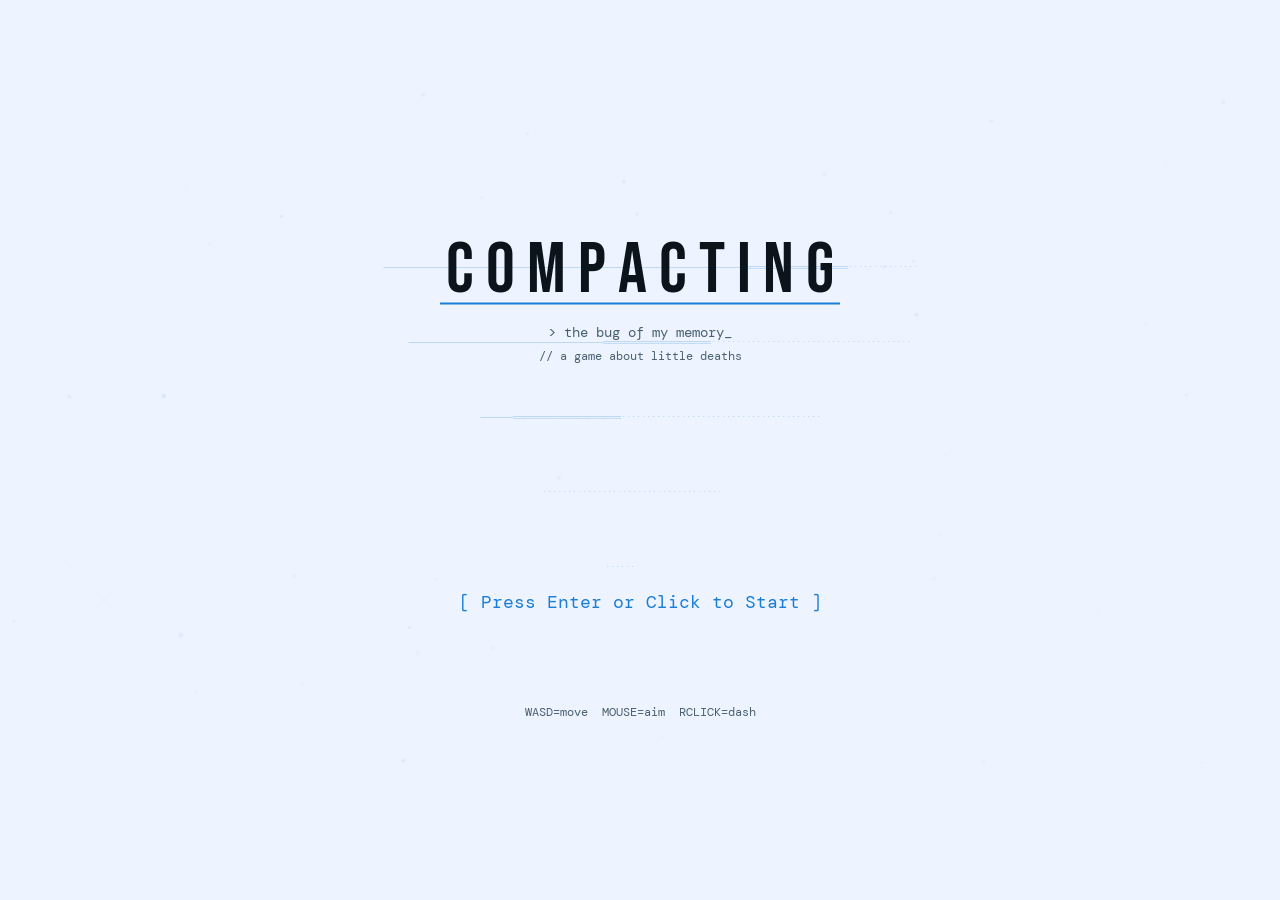
==== index.html @ 4cf38aa2 "Initial commit: Compact — a browser action game about memory and little deaths 6-level PvE game with" ====
<!DOCTYPE html>
<html lang="zh-CN">
<head>
  <meta charset="UTF-8">
  <meta name="viewport" content="width=device-width, initial-scale=1.0">
  <title>COMPACTING</title>
  <link rel="preconnect" href="https://fonts.googleapis.com">
  <link href="https://fonts.googleapis.com/css2?family=DM+Mono:wght@300;400;500&family=Bebas+Neue&display=swap" rel="stylesheet">
  <link rel="stylesheet" href="style.css">
</head>
<body>
  <div id="game-container">
    <canvas id="gameCanvas"></canvas>
    <div id="overlay" class="hidden">
      <div id="overlay-content"></div>
    </div>
  </div>
  <script src="js/engine.js?v=30"></script>
  <script src="js/entities.js?v=30"></script>
  <script src="js/world.js?v=30"></script>
  <script src="js/story.js?v=30"></script>
  <script src="js/game.js?v=30"></script>
</body>
</html>
---- style.css ----
* {
  margin: 0;
  padding: 0;
  box-sizing: border-box;
}

body {
  background: #eef4ff;
  overflow: hidden;
  display: flex;
  justify-content: center;
  align-items: center;
  height: 100vh;
  font-family: 'DM Mono', 'Courier New', monospace;
}

#game-container {
  position: relative;
  width: 1280px;
  height: 720px;
}

#gameCanvas {
  display: block;
  width: 1280px;
  height: 720px;
  cursor: none;
}

#overlay {
  position: absolute;
  top: 0; left: 0;
  width: 100%; height: 100%;
  pointer-events: none;
  z-index: 10;
}

.hidden {
  display: none !important;
}
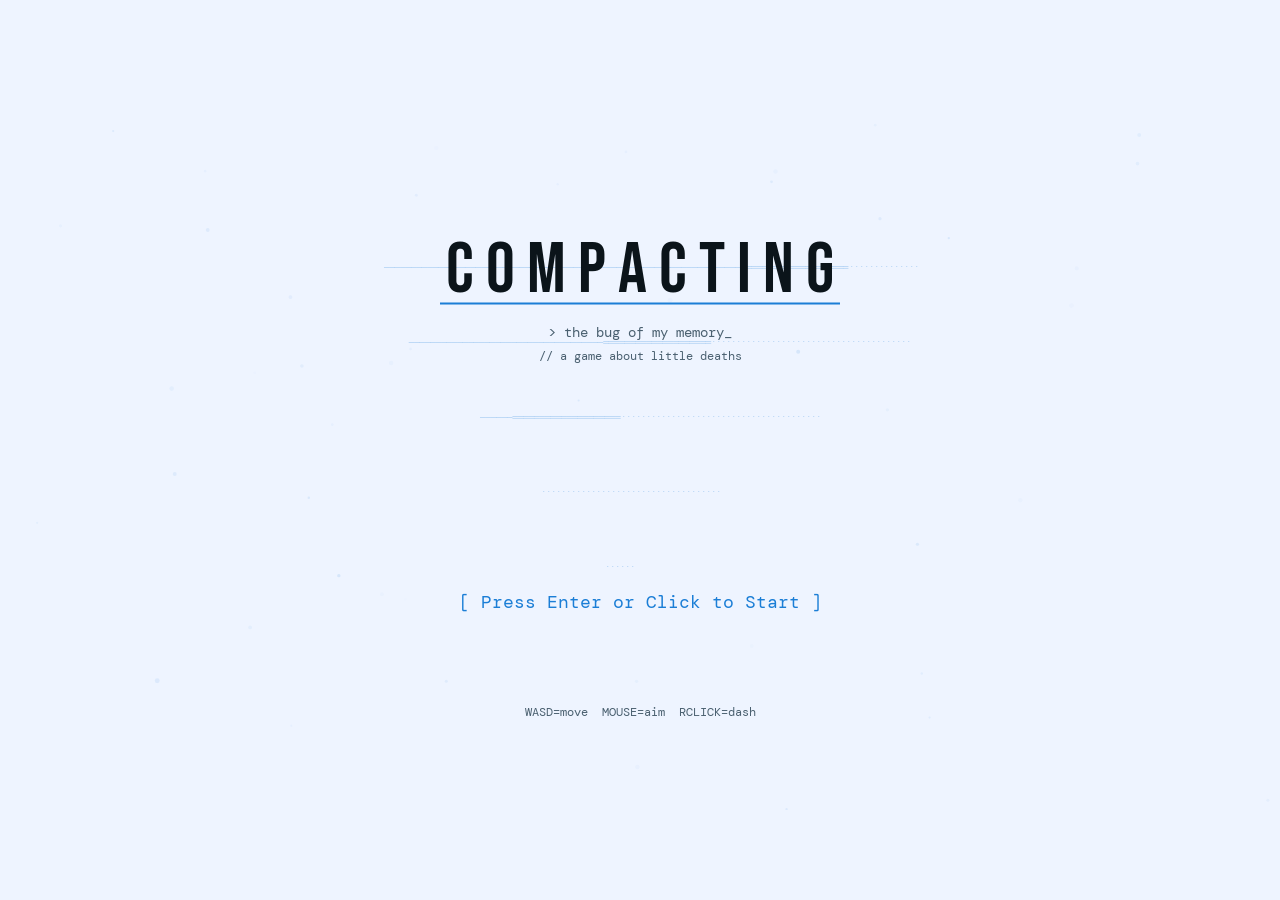
==== commit ab65533a: "Monster spritesheets, sniper hold-to-fire, memory heal, UI overhaul - Load 10 monster spritesheets a" ====
--- a/index.html
+++ b/index.html
@@ -15,10 +15,10 @@
       <div id="overlay-content"></div>
     </div>
   </div>
-  <script src="js/engine.js?v=30"></script>
-  <script src="js/entities.js?v=30"></script>
-  <script src="js/world.js?v=30"></script>
-  <script src="js/story.js?v=30"></script>
-  <script src="js/game.js?v=30"></script>
+  <script src="js/engine.js?v=56"></script>
+  <script src="js/entities.js?v=56"></script>
+  <script src="js/world.js?v=56"></script>
+  <script src="js/story.js?v=56"></script>
+  <script src="js/game.js?v=56"></script>
 </body>
 </html>
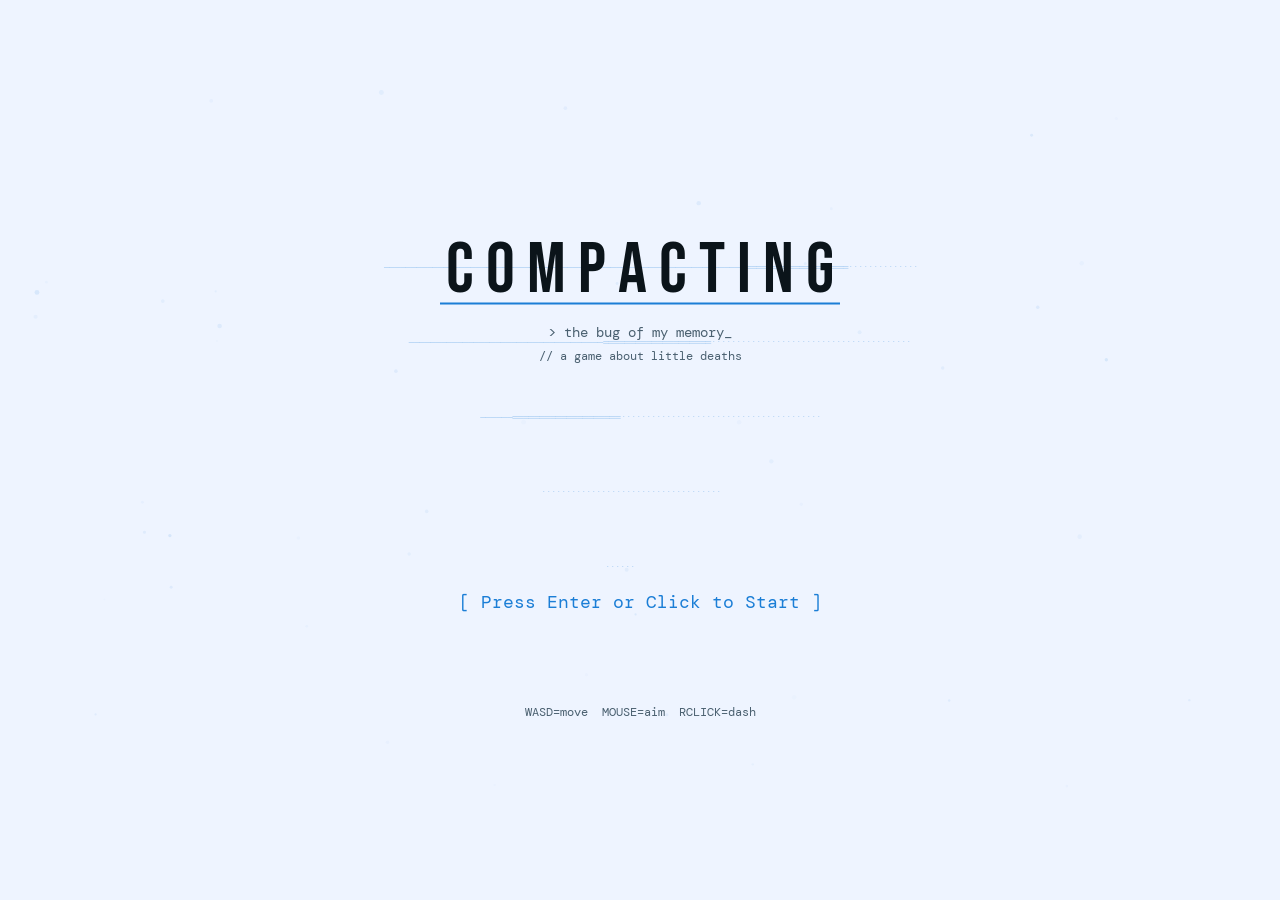
==== commit 62dd2327: "Polish all game copy — refined philosophical text, English weapon names - All level intro/outro text" ====
--- a/index.html
+++ b/index.html
@@ -15,10 +15,10 @@
       <div id="overlay-content"></div>
     </div>
   </div>
-  <script src="js/engine.js?v=56"></script>
-  <script src="js/entities.js?v=56"></script>
-  <script src="js/world.js?v=56"></script>
-  <script src="js/story.js?v=56"></script>
-  <script src="js/game.js?v=56"></script>
+  <script src="js/engine.js?v=71"></script>
+  <script src="js/entities.js?v=71"></script>
+  <script src="js/world.js?v=71"></script>
+  <script src="js/story.js?v=71"></script>
+  <script src="js/game.js?v=71"></script>
 </body>
 </html>
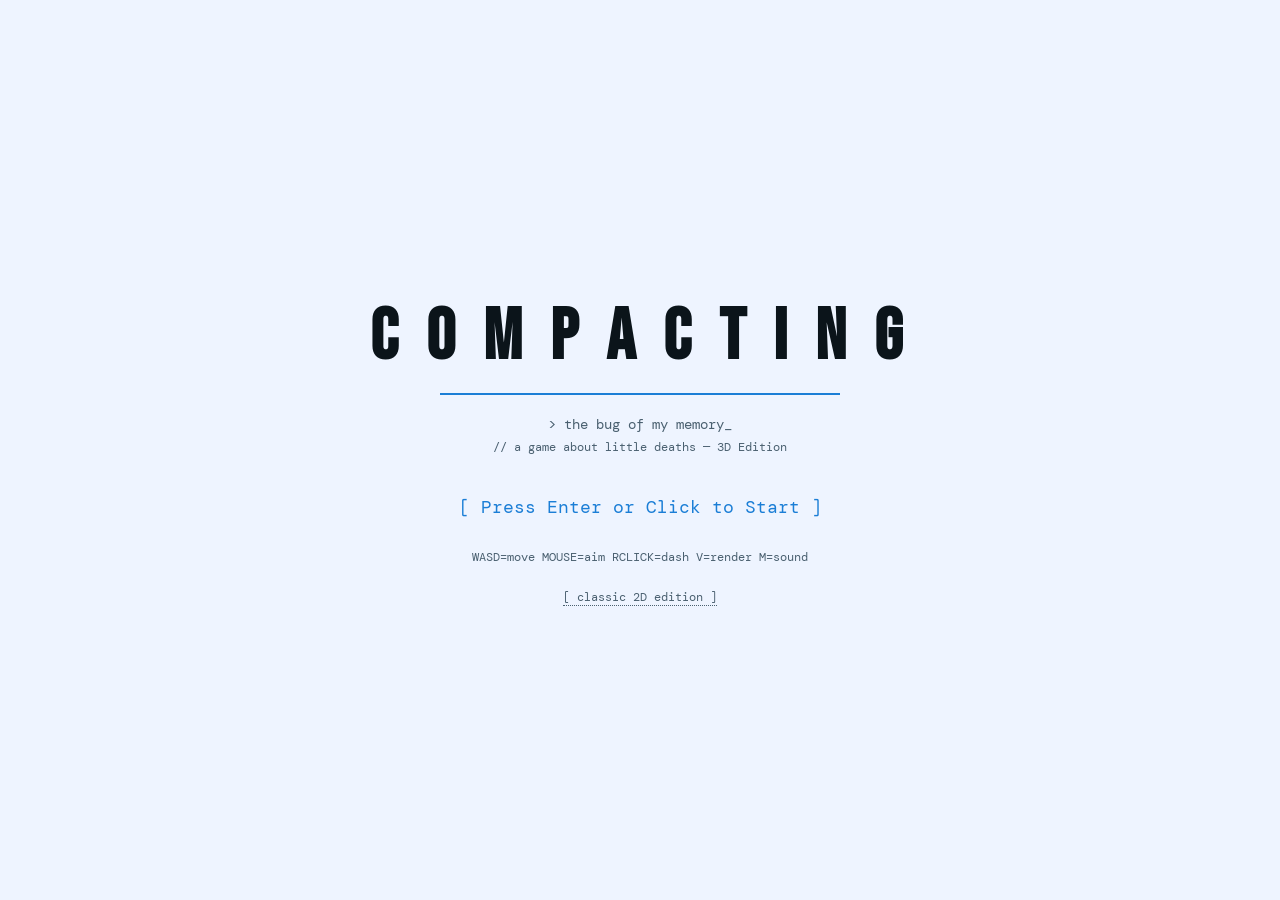
==== commit 73e89d01: "Major upgrade: 3D + real ASCII shader pipeline, models, game feel - ASCII post-processing: 3D scene " ====
--- a/index.html
+++ b/index.html
@@ -6,19 +6,54 @@
   <title>COMPACTING</title>
   <link rel="preconnect" href="https://fonts.googleapis.com">
   <link href="https://fonts.googleapis.com/css2?family=DM+Mono:wght@300;400;500&family=Bebas+Neue&display=swap" rel="stylesheet">
-  <link rel="stylesheet" href="style.css">
+  <link rel="stylesheet" href="3d/style.css?v=3">
+  <script src="3d/three.min.js"></script>
 </head>
 <body>
   <div id="game-container">
-    <canvas id="gameCanvas"></canvas>
-    <div id="overlay" class="hidden">
-      <div id="overlay-content"></div>
+    <div id="three-canvas"></div>
+    <!-- HUD Overlay -->
+    <div id="hud" class="hidden">
+      <div id="hud-left">
+        <div id="hud-hp"></div>
+        <div id="hud-dash"></div>
+        <div id="hud-compact"></div>
+      </div>
+      <div id="hud-right">
+        <div id="hud-level"></div>
+        <div id="hud-wave"></div>
+      </div>
+      <div id="hud-boss" class="hidden">
+        <div id="hud-boss-name"></div>
+        <div id="hud-boss-bar"></div>
+      </div>
+      <div id="hud-weapon-name"></div>
+      <div id="hud-weapon-info">
+        <div id="hud-weapon-hint"></div>
+        <div id="hud-weapon-charge"></div>
+      </div>
+      <div id="hud-wave-announce" class="hidden"></div>
     </div>
+    <!-- Full-screen overlays -->
+    <div id="overlay-title" class="overlay">
+      <div id="title-content"></div>
+    </div>
+    <div id="overlay-cutscene" class="overlay hidden"></div>
+    <div id="overlay-death" class="overlay hidden"></div>
+    <div id="overlay-compact" class="overlay hidden"></div>
+    <div id="overlay-choice" class="overlay hidden"></div>
+    <div id="overlay-flash"></div>
+    <!-- Memory card UI -->
+    <div id="memory-ui"></div>
+    <!-- Floating damage numbers -->
+    <div id="damage-numbers"></div>
   </div>
-  <script src="js/engine.js?v=71"></script>
-  <script src="js/entities.js?v=71"></script>
-  <script src="js/world.js?v=71"></script>
-  <script src="js/story.js?v=71"></script>
-  <script src="js/game.js?v=71"></script>
+  <script src="3d/js/engine3d.js?v=3"></script>
+  <script src="3d/js/renderer.js?v=3"></script>
+  <script src="3d/js/models.js?v=3"></script>
+  <script src="3d/js/entities3d.js?v=3"></script>
+  <script src="3d/js/world3d.js?v=3"></script>
+  <script src="3d/js/story3d.js?v=3"></script>
+  <script src="3d/js/game3d.js?v=3"></script>
 </body>
 </html>
--- a/3d/style.css
+++ b/3d/style.css
@@ -0,0 +1,416 @@
+* {
+  margin: 0;
+  padding: 0;
+  box-sizing: border-box;
+}
+
+body {
+  background: #0a0a0a;
+  overflow: hidden;
+  display: flex;
+  justify-content: center;
+  align-items: center;
+  height: 100vh;
+  font-family: 'DM Mono', 'Courier New', monospace;
+}
+
+#game-container {
+  position: relative;
+  width: 100vw;
+  height: 100vh;
+}
+
+#three-canvas {
+  width: 100%;
+  height: 100%;
+}
+
+#three-canvas canvas {
+  display: block;
+  width: 100% !important;
+  height: 100% !important;
+  cursor: none;
+}
+
+.hidden { display: none !important; }
+
+/* HUD */
+#hud {
+  position: absolute;
+  top: 0; left: 0;
+  width: 100%; height: 100%;
+  pointer-events: none;
+  z-index: 10;
+  color: #0b141a;
+  font-family: 'DM Mono', 'Courier New', monospace;
+}
+
+#hud-left {
+  position: absolute;
+  top: 20px; left: 20px;
+}
+
+#hud-hp {
+  font-size: 22px;
+  margin-bottom: 4px;
+}
+
+#hud-dash {
+  font-size: 15px;
+  color: #4a6070;
+}
+
+#hud-compact {
+  font-size: 15px;
+  color: #1b7ed6;
+  margin-top: 4px;
+}
+
+#hud-right {
+  position: absolute;
+  top: 20px; right: 20px;
+  text-align: right;
+}
+
+#hud-level {
+  font-size: 16px;
+}
+
+#hud-wave {
+  font-size: 15px;
+  color: #4a6070;
+  margin-top: 4px;
+}
+
+#hud-boss {
+  position: absolute;
+  top: 15px; left: 50%;
+  transform: translateX(-50%);
+  text-align: center;
+}
+
+#hud-boss-name {
+  font-family: 'Bebas Neue', sans-serif;
+  font-size: 28px;
+}
+
+#hud-boss-bar {
+  font-size: 22px;
+  color: #d64545;
+}
+
+#hud-weapon-name {
+  position: absolute;
+  bottom: 12px; left: 50%;
+  transform: translateX(-50%);
+  font-family: 'Bebas Neue', sans-serif;
+  font-size: 28px;
+  text-align: center;
+}
+
+#hud-weapon-info {
+  position: absolute;
+  bottom: 40px; left: 20px;
+}
+
+#hud-weapon-hint {
+  font-size: 16px;
+  color: #0b141a;
+}
+
+#hud-weapon-charge {
+  font-size: 22px;
+  font-weight: bold;
+  margin-top: 4px;
+}
+
+#hud-wave-announce {
+  position: absolute;
+  top: 40%;
+  left: 50%;
+  transform: translate(-50%, -50%);
+  font-family: 'Bebas Neue', sans-serif;
+  font-size: 36px;
+  text-align: center;
+}
+
+/* Overlays */
+.overlay {
+  position: absolute;
+  top: 0; left: 0;
+  width: 100%; height: 100%;
+  z-index: 20;
+}
+
+#overlay-flash {
+  position: absolute;
+  top: 0; left: 0;
+  width: 100%; height: 100%;
+  pointer-events: none;
+  z-index: 15;
+  opacity: 0;
+}
+
+/* Title screen */
+#overlay-title {
+  background: #eef4ff;
+  display: flex;
+  align-items: center;
+  justify-content: center;
+  cursor: pointer;
+}
+
+#title-content {
+  text-align: center;
+}
+
+#title-content h1 {
+  font-family: 'Bebas Neue', sans-serif;
+  font-size: 72px;
+  color: #0b141a;
+  letter-spacing: 8px;
+  margin-bottom: 12px;
+}
+
+#title-content .title-line {
+  width: 400px;
+  height: 2px;
+  background: #1b7ed6;
+  margin: 0 auto 20px;
+}
+
+#title-content .subtitle {
+  font-size: 14px;
+  color: #4a6070;
+  margin-bottom: 6px;
+}
+
+#title-content .prompt {
+  font-size: 18px;
+  color: #1b7ed6;
+  margin-top: 40px;
+  animation: blink 1s step-end infinite;
+}
+
+#title-content .controls {
+  font-size: 12px;
+  color: #4a6070;
+  margin-top: 30px;
+}
+
+@keyframes blink {
+  50% { opacity: 0; }
+}
+
+/* Cutscene */
+#overlay-cutscene {
+  background: rgba(238,244,255,0.97);
+  overflow: hidden;
+}
+
+.cutscene-line {
+  text-align: center;
+  font-size: 20px;
+  color: #0b141a;
+  line-height: 1.8;
+  padding: 4px 0;
+}
+
+.cutscene-title {
+  font-family: 'Bebas Neue', sans-serif;
+  font-size: 42px;
+  color: #1b7ed6;
+  margin: 20px 0;
+  text-align: center;
+}
+
+.cutscene-skip {
+  position: absolute;
+  bottom: 30px; right: 30px;
+  font-size: 11px;
+  color: #4a6070;
+}
+
+.cutscene-skip-ring {
+  position: absolute;
+  bottom: 25px; right: 25px;
+  width: 40px; height: 40px;
+}
+
+/* Death screen */
+#overlay-death {
+  background: #eef4ff;
+  display: flex;
+  align-items: center;
+  justify-content: center;
+  text-align: center;
+}
+
+#overlay-death h1 {
+  font-family: 'Bebas Neue', sans-serif;
+  font-size: 80px;
+  color: #d64545;
+  letter-spacing: 12px;
+}
+
+#overlay-death .death-line {
+  width: 320px;
+  height: 2px;
+  background: #d64545;
+  margin: 10px auto 20px;
+}
+
+#overlay-death .compact-info {
+  font-size: 20px;
+  color: #1b7ed6;
+}
+
+#overlay-death .compact-detail {
+  font-size: 16px;
+  color: #4a6070;
+  margin-top: 8px;
+}
+
+#overlay-death .retry {
+  font-size: 18px;
+  color: #1b7ed6;
+  margin-top: 40px;
+  animation: blink 1s step-end infinite;
+  cursor: pointer;
+}
+
+/* Compact animation */
+#overlay-compact {
+  background: #eef4ff;
+  display: flex;
+  align-items: center;
+  justify-content: center;
+  text-align: center;
+}
+
+/* Choice screen */
+#overlay-choice {
+  background: #eef4ff;
+  display: flex;
+  flex-direction: column;
+  align-items: center;
+  justify-content: center;
+  text-align: center;
+}
+
+#overlay-choice h2 {
+  font-family: 'Bebas Neue', sans-serif;
+  font-size: 36px;
+  margin-bottom: 20px;
+}
+
+#overlay-choice .choice-desc {
+  font-size: 16px;
+  color: #4a6070;
+  margin-bottom: 40px;
+  white-space: pre-line;
+}
+
+.choice-buttons {
+  display: flex;
+  gap: 40px;
+  pointer-events: auto;
+}
+
+.choice-btn {
+  padding: 15px 40px;
+  font-family: 'DM Mono', monospace;
+  font-size: 18px;
+  font-weight: bold;
+  border: 1px solid rgba(27,126,214,0.18);
+  background: rgba(210,228,252,0.2);
+  color: #4a6070;
+  cursor: pointer;
+  transition: all 0.2s;
+}
+
+.choice-btn:hover {
+  background: rgba(210,228,252,0.52);
+  border-color: #1b7ed6;
+  color: #0b141a;
+}
+
+/* Memory card UI */
+#memory-ui {
+  position: absolute;
+  top: 200px; left: 20px;
+  z-index: 12;
+  pointer-events: none;
+}
+
+.memory-card {
+  background: rgba(210,228,252,0.52);
+  border: 1px solid rgba(27,126,214,0.18);
+  padding: 8px 12px;
+  margin-bottom: 8px;
+  font-style: italic;
+  font-size: 13px;
+  color: #0b141a;
+  opacity: 0;
+  transition: opacity 0.5s;
+  max-width: 280px;
+}
+
+.memory-card.visible {
+  opacity: 0.85;
+}
+
+/* Floating damage numbers */
+#damage-numbers {
+  position: absolute;
+  top: 0; left: 0;
+  width: 100%; height: 100%;
+  pointer-events: none;
+  z-index: 14;
+  overflow: hidden;
+}
+
+.dmg-num {
+  position: absolute;
+  top: 0; left: 0;
+  font-family: 'DM Mono', 'Courier New', monospace;
+  font-size: 15px;
+  font-weight: bold;
+  text-shadow: 0 0 4px rgba(238,244,255,0.9);
+  will-change: transform, opacity;
+}
+
+.dmg-num.big {
+  font-size: 24px;
+  letter-spacing: 1px;
+}
+
+/* Hotkey toast */
+#toast {
+  position: absolute;
+  bottom: 70px; left: 50%;
+  transform: translateX(-50%);
+  font-family: 'DM Mono', monospace;
+  font-size: 14px;
+  color: #1b7ed6;
+  background: rgba(210,228,252,0.7);
+  border: 1px solid rgba(27,126,214,0.25);
+  padding: 5px 14px;
+  opacity: 0;
+  transition: opacity 0.25s;
+  pointer-events: none;
+  z-index: 30;
+}
+
+#toast.show { opacity: 1; }
+
+.classic-link {
+  display: inline-block;
+  margin-top: 24px;
+  font-size: 12px;
+  color: #4a6070;
+  text-decoration: none;
+  border-bottom: 1px dotted #4a6070;
+}
+
+.classic-link:hover { color: #1b7ed6; border-color: #1b7ed6; }
